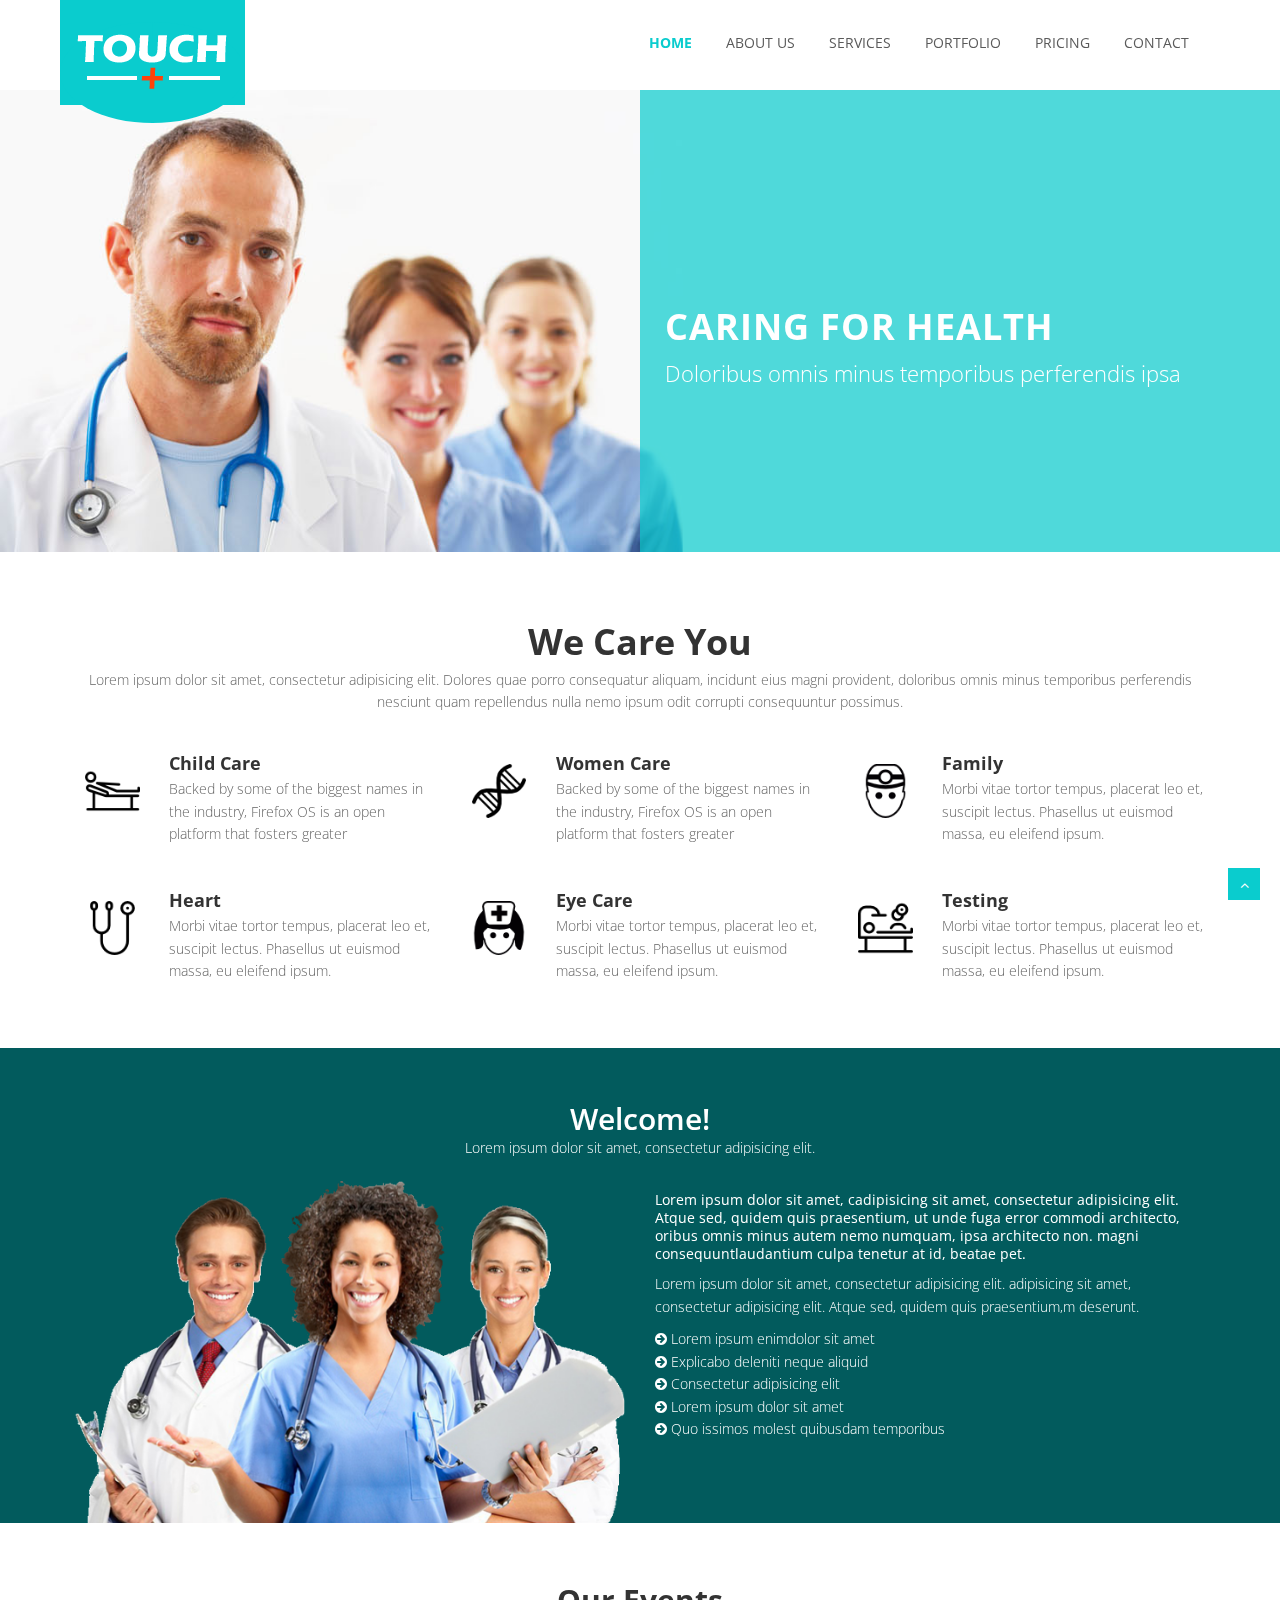
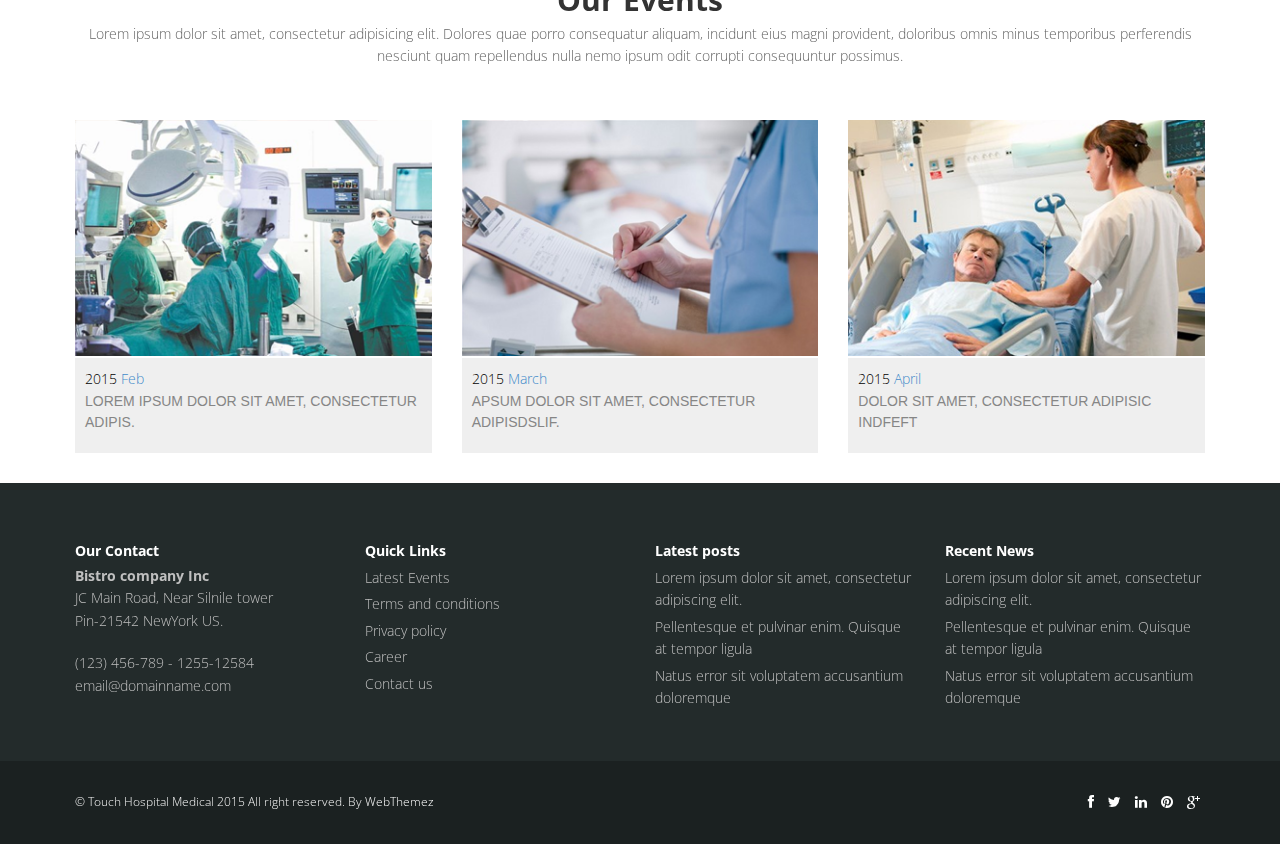
==== index.html @ 44f54a70 "Initial commit" ====
<!DOCTYPE html>
<html lang="en">
<head>
<meta charset="utf-8">
<title>Touch Hospital Medical Free HTML5 Bootstrap Template</title>
<meta name="viewport" content="width=device-width, initial-scale=1.0" />
<meta name="description" content="" />
<meta name="author" content="http://webthemez.com" />
<!-- css -->
<link href="css/bootstrap.min.css" rel="stylesheet" />
<link href="css/fancybox/jquery.fancybox.css" rel="stylesheet"> 
<link href="css/flexslider.css" rel="stylesheet" /> 
<link href="css/style.css" rel="stylesheet" />
 
<!-- HTML5 shim, for IE6-8 support of HTML5 elements -->
<!--[if lt IE 9]>
      <script src="http://html5shim.googlecode.com/svn/trunk/html5.js"></script>
    <![endif]-->

</head>
<body>
<div id="wrapper" class="home-page">
	<!-- start header -->
	<header>
        <div class="navbar navbar-default navbar-static-top">
            <div class="container">
                <div class="navbar-header">
                    <button type="button" class="navbar-toggle" data-toggle="collapse" data-target=".navbar-collapse">
                        <span class="icon-bar"></span>
                        <span class="icon-bar"></span>
                        <span class="icon-bar"></span>
                    </button>
                    <a class="navbar-brand" href="index.html"><img src="img/logo.png" alt="logo"/></a>
                </div>
                <div class="navbar-collapse collapse ">
                    <ul class="nav navbar-nav">
                        <li class="active"><a href="index.html">Home</a></li> 
						<li><a href="about.html">About Us</a></li>
						<li><a href="services.html">Services</a></li>
                        <li><a href="portfolio.html">Portfolio</a></li>
                        <li><a href="pricing.html">Pricing</a></li>
                        <li><a href="contact.html">Contact</a></li>
                    </ul>
                </div>
            </div>
        </div>
	</header>
	<!-- end header -->
	<section id="banner">
	 
	<!-- Slider -->
        <div id="main-slider" class="flexslider">
            <ul class="slides">
              <li>
                <img src="img/slides/1.jpg" alt="" />
                <div class="flex-caption container">
                    <h3>Caring for Health</h3> 
					<p>Doloribus omnis minus temporibus perferendis ipsa</p>  
                </div>
              </li>
              <li>
                <img src="img/slides/2.jpg" alt="" />
                <div class="flex-caption container">
                    <h3>Best Equipments</h3> 
<p>Doloribus omnis minus temporibus perferendis ipsa</p>  					
                </div>
              </li>
            </ul>
        </div>
	<!-- end slider -->
 
	</section>
	<section class="txt-area">
	<div class="container">
		<div class="row">
			<div class="col-lg-12">
				<div class="aligncenter"><h1 class="aligncenter">We Care You</h1>Lorem ipsum dolor sit amet, consectetur adipisicing elit. Dolores quae porro consequatur aliquam, incidunt eius magni provident, doloribus omnis minus temporibus perferendis nesciunt quam repellendus nulla nemo ipsum odit corrupti consequuntur possimus.</div>
				
			</div>
		</div>
	</div>
	</section>
	
	
	<section id="services">
	
	
	<div class="container">
		<div class="row">
                <div class="features">
                    <div class="col-md-4 col-sm-6 wow fadeInUp animated" data-wow-duration="300ms" data-wow-delay="0ms" style="visibility: visible; -webkit-animation-duration: 300ms; -webkit-animation-delay: 0ms;">
                        <div class="media service-box">
                            <div class="pull-left">
                                <img src="img/1.png" alt="" />
                            </div>
                            <div class="media-body">
                                <h4 class="media-heading">Child Care</h4>
                                <p>Backed by some of the biggest names in the industry, Firefox OS is an open platform that fosters greater</p>
                            </div>
                        </div>
                    </div><!--/.col-md-4-->

                    <div class="col-md-4 col-sm-6 wow fadeInUp animated" data-wow-duration="300ms" data-wow-delay="100ms" style="visibility: visible; -webkit-animation-duration: 300ms; -webkit-animation-delay: 100ms;">
                        <div class="media service-box">
                            <div class="pull-left">
                                 <img src="img/2.png" alt="" />
                            </div>
                            <div class="media-body">
                                <h4 class="media-heading">Women Care</h4>
                                <p>Backed by some of the biggest names in the industry, Firefox OS is an open platform that fosters greater</p>
                            </div>
                        </div>
                    </div><!--/.col-md-4-->

                    <div class="col-md-4 col-sm-6 wow fadeInUp animated" data-wow-duration="300ms" data-wow-delay="200ms" style="visibility: visible; -webkit-animation-duration: 300ms; -webkit-animation-delay: 200ms;">
                        <div class="media service-box">
                            <div class="pull-left">
                                <img src="img/3.png" alt="" />
                            </div>
                            <div class="media-body">
                                <h4 class="media-heading">Family</h4>
                                <p>Morbi vitae tortor tempus, placerat leo et, suscipit lectus. Phasellus ut euismod massa, eu eleifend ipsum.</p>
                            </div>
                        </div>
                    </div><!--/.col-md-4-->
                
                    <div class="col-md-4 col-sm-6 wow fadeInUp animated" data-wow-duration="300ms" data-wow-delay="300ms" style="visibility: visible; -webkit-animation-duration: 300ms; -webkit-animation-delay: 300ms;">
                        <div class="media service-box">
                            <div class="pull-left">
                                 <img src="img/4.png" alt="" />
                            </div>
                            <div class="media-body">
                                <h4 class="media-heading">Heart</h4>
                                <p>Morbi vitae tortor tempus, placerat leo et, suscipit lectus. Phasellus ut euismod massa, eu eleifend ipsum.</p>
                            </div>
                        </div>
                    </div><!--/.col-md-4-->

                    <div class="col-md-4 col-sm-6 wow fadeInUp animated" data-wow-duration="300ms" data-wow-delay="400ms" style="visibility: visible; -webkit-animation-duration: 300ms; -webkit-animation-delay: 400ms;">
                        <div class="media service-box">
                            <div class="pull-left">
                                 <img src="img/5.png" alt="" />
                            </div>
                            <div class="media-body">
                                <h4 class="media-heading">Eye Care</h4>
                                <p>Morbi vitae tortor tempus, placerat leo et, suscipit lectus. Phasellus ut euismod massa, eu eleifend ipsum.</p>
                            </div>
                        </div>
                    </div><!--/.col-md-4-->

                    <div class="col-md-4 col-sm-6 wow fadeInUp animated" data-wow-duration="300ms" data-wow-delay="500ms" style="visibility: visible; -webkit-animation-duration: 300ms; -webkit-animation-delay: 500ms;">
                        <div class="media service-box">
                            <div class="pull-left">
                                <img src="img/7.png" alt="" />
                            </div>
                            <div class="media-body">
                                <h4 class="media-heading">Testing</h4>
                                <p>Morbi vitae tortor tempus, placerat leo et, suscipit lectus. Phasellus ut euismod massa, eu eleifend ipsum.</p>
                            </div>
                        </div>
                    </div><!--/.col-md-4-->
                </div>
            </div>	 
	 

	</div>
	
	</section>
	
		<section class="aboutUs">
	<div class="container">
		<div class="row">
			<div class="col-md-12">
				<div class="aligncenter"><h2 class="aligncenter">Welcome!</h2>Lorem ipsum dolor sit amet, consectetur adipisicing elit.</div>
				<br/>
			</div>
		</div> 
		<div class="row">
							<div class="col-md-6">
								<img src="img/img1.png" alt="">
								<div class="space"></div>
							</div>
							<div class="col-md-6">
								<p><h5>Lorem ipsum dolor sit amet, cadipisicing  sit amet, consectetur adipisicing elit. Atque sed, quidem quis praesentium, ut unde fuga error commodi architecto, oribus omnis minus autem nemo numquam, ipsa architecto non. magni consequuntlaudantium culpa tenetur at id, beatae pet.</h5></p>
								<p>Lorem ipsum dolor sit amet, consectetur adipisicing elit. adipisicing  sit amet, consectetur adipisicing elit. Atque sed, quidem quis praesentium,m deserunt.</p>
								<ul class="list-unstyled">
									<li><i class="fa fa-arrow-circle-right pr-10 colored"></i> Lorem ipsum enimdolor sit amet</li>
									<li><i class="fa fa-arrow-circle-right pr-10 colored"></i> Explicabo deleniti neque aliquid</li>
									<li><i class="fa fa-arrow-circle-right pr-10 colored"></i> Consectetur adipisicing elit</li>
									<li><i class="fa fa-arrow-circle-right pr-10 colored"></i> Lorem ipsum dolor sit amet</li>
									<li><i class="fa fa-arrow-circle-right pr-10 colored"></i> Quo issimos molest quibusdam temporibus</li>
								</ul>
							</div>
						</div>
	
	</div>
	</section>
	<section id="events">
	<div class="container">
	<div class="row">
			<div class="col-md-12">
				<div class="aligncenter"><h2 class="aligncenter">Our Events</h2>Lorem ipsum dolor sit amet, consectetur adipisicing elit. Dolores quae porro consequatur aliquam, incidunt eius magni provident, doloribus omnis minus temporibus perferendis nesciunt quam repellendus nulla nemo ipsum odit corrupti consequuntur possimus.</div>
				<br>
			</div>
		</div>
	<div class="row" class="eventsLink">
                <div class="col-md-4">
                    <div class="post3">
                        <img src="img/e1.png" alt="">
                        <a href="#">
                            <time datetime="2015-03-01">
                                <span class="year">2015</span>
                                <span class="month">Feb</span>
                            </time>
                            <p>Lorem ipsum dolor sit amet, consectetur adipis.</p>
                        </a>
                    </div>
                </div>
                <div class="col-md-4">
                    <div class="post3">
                        <img src="img/e2.png" alt="">
                        <a href="#">
                            <time datetime="2015-03-01">
                                <span class="year">2015</span>
                                <span class="month">March</span>
                            </time>
                            <p>Apsum dolor sit amet, consectetur adipisdslif.</p>
                        </a>
                    </div>
                </div>
                <div class="col-md-4">
                    <div class="post3">
                        <img src="img/e3.png" alt="">
                        <a href="#">
                            <time datetime="2015-03-01">
                                <span class="year">2015</span>
                                <span class="month">April</span>
                            </time>
                            <p>Dolor sit amet, consectetur adipisic indfeft</p>
                        </a>
                    </div>
                </div>
            </div>
	</div>
	</section> 
	<footer>
	<div class="container">
		<div class="row">
			<div class="col-lg-3">
				<div class="widget">
					<h5 class="widgetheading">Our Contact</h5>
					<address>
					<strong>Bistro company Inc</strong><br>
					JC Main Road, Near Silnile tower<br>
					 Pin-21542 NewYork US.</address>
					<p>
						<i class="icon-phone"></i> (123) 456-789 - 1255-12584 <br>
						<i class="icon-envelope-alt"></i> email@domainname.com
					</p>
				</div>
			</div>
			<div class="col-lg-3">
				<div class="widget">
					<h5 class="widgetheading">Quick Links</h5>
					<ul class="link-list">
						<li><a href="#">Latest Events</a></li>
						<li><a href="#">Terms and conditions</a></li>
						<li><a href="#">Privacy policy</a></li>
						<li><a href="#">Career</a></li>
						<li><a href="#">Contact us</a></li>
					</ul>
				</div>
			</div>
			<div class="col-lg-3">
				<div class="widget">
					<h5 class="widgetheading">Latest posts</h5>
					<ul class="link-list">
						<li><a href="#">Lorem ipsum dolor sit amet, consectetur adipiscing elit.</a></li>
						<li><a href="#">Pellentesque et pulvinar enim. Quisque at tempor ligula</a></li>
						<li><a href="#">Natus error sit voluptatem accusantium doloremque</a></li>
					</ul>
				</div>
			</div>
			<div class="col-lg-3">
				<div class="widget">
					<h5 class="widgetheading">Recent News</h5>
					<ul class="link-list">
						<li><a href="#">Lorem ipsum dolor sit amet, consectetur adipiscing elit.</a></li>
						<li><a href="#">Pellentesque et pulvinar enim. Quisque at tempor ligula</a></li>
						<li><a href="#">Natus error sit voluptatem accusantium doloremque</a></li>
					</ul>
				</div>
			</div>
		</div>
	</div>
	<div id="sub-footer">
		<div class="container">
			<div class="row">
				<div class="col-lg-6">
					<div class="copyright">
						<p>
							<span>&copy; Touch Hospital Medical 2015 All right reserved. By </span><a href="http://webthemez.com" Bistro="_blank">WebThemez</a>
						</p>
					</div>
				</div>
				<div class="col-lg-6">
					<ul class="social-network">
						<li><a href="#" data-placement="top" title="Facebook"><i class="fa fa-facebook"></i></a></li>
						<li><a href="#" data-placement="top" title="Twitter"><i class="fa fa-twitter"></i></a></li>
						<li><a href="#" data-placement="top" title="Linkedin"><i class="fa fa-linkedin"></i></a></li>
						<li><a href="#" data-placement="top" title="Pinterest"><i class="fa fa-pinterest"></i></a></li>
						<li><a href="#" data-placement="top" title="Google plus"><i class="fa fa-google-plus"></i></a></li>
					</ul>
				</div>
			</div>
		</div>
	</div>
	</footer>
</div>
<a href="#" class="scrollup"><i class="fa fa-angle-up active"></i></a>
<!-- javascript
    ================================================== -->
<!-- Placed at the end of the document so the pages load faster -->
<script src="js/jquery.js"></script>
<script src="js/jquery.easing.1.3.js"></script>
<script src="js/bootstrap.min.js"></script>
<script src="js/jquery.fancybox.pack.js"></script>
<script src="js/jquery.fancybox-media.js"></script> 
<script src="js/portfolio/jquery.quicksand.js"></script>
<script src="js/portfolio/setting.js"></script>
<script src="js/jquery.flexslider.js"></script>
<script src="js/animate.js"></script>
<script src="js/custom.js"></script> 
</body>
</html>
---- css/style.css ----
/*
Author URI: http://webthemez.com/
Note: 
Licence under Creative Commons Attribution 3.0  
-------------------------------------------------------*/

@import url('http://fonts.googleapis.com/css?family=Noto+Serif:400,400italic,700|Open+Sans:400,600,700'); 
@import url('font-awesome.css');  
@import url('animate.css');

body {
	font-family:'Open Sans', Arial, sans-serif;
	font-size:14px;
	font-weight:300;
	line-height:1.6em;
	color:#656565;
}

a:active {
	outline:0;
}

.clear {
	clear:both;
}

h1,h2, h3, h4, h5, h6 {
	font-family:'Open Sans', Arial, sans-serif;
	font-weight:700;
	line-height:1.1em;
	color: #333;
	margin-bottom: 7px;
}
h3{
margin-bottom:15px;
} 
.container {
	padding:0 20px 0 20px;
	position:relative;
}

#wrapper{
	width:100%;
	margin:0;	
	padding:0;
}

.row,.row-fluid {
	margin-bottom:30px;
}

.row .row,.row-fluid .row-fluid{
	margin-bottom:30px;
}

.row.nomargin,.row-fluid.nomargin {
	margin-bottom:0;
}

img.img-polaroid {
	margin:0 0 20px 0;
}
.img-box {
	max-width:100%;
}
/*  Header
==================================== */
#events a{
padding:10px;
background: #EFEFEF;
display:block;
margin: -18px 0 0;
} 
#events a:hover{
text-decoration:none;
}
header .navbar {
    margin-bottom: 0;
}

.navbar-default {
    border: none;
}

.navbar-brand {
    color: #222;
	text-transform: uppercase;
    font-size: 24px;
    font-weight: 700;
    line-height: 1em;
	letter-spacing: -1px;
    margin-top: 9px;
    padding: 0 0 0 15px;
}
.navbar-default .navbar-brand{
color: #D81265;
background: #0ACCCE;
height: 114px;
position: absolute;
top: -28px;
bottom: -40px;
z-index: 99999999;
padding: 30px 15px;
}
a.navbar-brand:before {
    content: '';
    z-index: -1;
    position: absolute;
    width: 100%;
    height: 101px;
    border-left: 92px solid transparent;
    border-right: 92px solid transparent;
    border-bottom: 63px solid #0ACCCE;
    left: 0;
    bottom: -18px;
    border-radius: 50%;
    border-color: #0ACCCE;
}
.flex-control-nav{
display:none;
}
header .navbar-collapse  ul.navbar-nav {
    float: right;
    margin-right: 0;
}
header .navbar {
min-height: 70px;
padding: 18px 0;
background: #fff;
}
.home-page header .navbar-default{
    background: rgba(255, 255, 255, 1);	
    /* position: absolute; */
    width: 100%;
    position: relative;
}

header .nav li a:hover,
header .nav li a:focus,
header .nav li.active a,
header .nav li.active a:hover,
header .nav li a.dropdown-toggle:hover,
header .nav li a.dropdown-toggle:focus,
header .nav li.active ul.dropdown-menu li a:hover,
header .nav li.active ul.dropdown-menu li.active a{
    -webkit-transition: all .3s ease;
    -moz-transition: all .3s ease;
    -ms-transition: all .3s ease;
    -o-transition: all .3s ease;
    transition: all .3s ease;
}


header .navbar-default .navbar-nav > .open > a,
header .navbar-default .navbar-nav > .open > a:hover,
header .navbar-default .navbar-nav > .open > a:focus {
    -webkit-transition: all .3s ease;
    -moz-transition: all .3s ease;
    -ms-transition: all .3s ease;
    -o-transition: all .3s ease;
    transition: all .3s ease;
}


header .navbar {
    min-height: 70px; 
	
    padding: 10px 0;
}

header .navbar-nav > li  {
    padding-bottom: 12px;
    padding-top: 12px;
}

header  .navbar-nav > li > a {
    padding-bottom: 6px;
    padding-top: 5px;
    margin-left: 2px;
    line-height: 30px;
	font-weight: 700;
    -webkit-transition: all .3s ease;
    -moz-transition: all .3s ease;
    -ms-transition: all .3s ease;
    -o-transition: all .3s ease;
    transition: all .3s ease;
}


.dropdown-menu li a:hover {
    color: #fff !important;
}

header .nav .caret {
    border-bottom-color: #f5f5f5;
    border-top-color: #f5f5f5;
}
.navbar-default .navbar-nav > .active > a,
.navbar-default .navbar-nav > .active > a:hover,
.navbar-default .navbar-nav > .active > a:focus {
  background-color: #fff;
}
.navbar-default .navbar-nav > .open > a,
.navbar-default .navbar-nav > .open > a:hover,
.navbar-default .navbar-nav > .open > a:focus {
  background-color:  #fff;
}	
	

.dropdown-menu  {
    box-shadow: none;
    border-radius: 0;
	border: none;
}

.dropdown-menu li:last-child  {
	padding-bottom: 0 !important;
	margin-bottom: 0;
}

header .nav li .dropdown-menu  {
   padding: 0;
}

header .nav li .dropdown-menu li a {
   line-height: 28px;
   padding: 3px 12px;
}

/* --- menu --- */

header .navigation {
	float:right;
}

header ul.nav li {
	border:none;
	margin:0;
}

header ul.nav li a {	
	font-size: 14px;
	border:none;
	font-weight: 400;
	text-transform:uppercase;
	text-align: right;
}

header ul.nav li ul li a {	
	font-size:12px;
	border:none;
	font-weight:300;
	text-transform:uppercase;
}


.navbar .nav > li > a {
  color: #5A5A5A;
  text-shadow: none;
  border: 1px solid rgba(255, 255, 255, 0) !important;
}

.navbar .nav a:hover {
	background:none;
}

.navbar .nav > .active > a,.navbar .nav > .active > a:hover {
	background:none;
	font-weight:700;
}

.navbar .nav > .active > a:active,.navbar .nav > .active > a:focus {
	background:none;
	outline:0;
	font-weight:700;
}

.navbar .nav li .dropdown-menu {
	z-index:2000;
}

header ul.nav li ul {
	margin-top:1px;
}
header ul.nav li ul li ul {
	margin:1px 0 0 1px;
}
.dropdown-menu .dropdown i {
	position:absolute;
	right:0;
	margin-top:3px;
	padding-left:20px;
}

.navbar .nav > li > .dropdown-menu:before {
  display: inline-block;
  border-right: none;
  border-bottom: none;
  border-left: none;
  border-bottom-color: none;
  content:none;
}
.navbar-default .navbar-nav>.active>a, .navbar-default .navbar-nav>.active>a:hover, .navbar-default .navbar-nav>.active>a:focus {
color: #0ACCCE;
}
.navbar-default .navbar-nav>li>a:hover, .navbar-default .navbar-nav>li>a:focus {
color: #0ACCCE;
background-color: transparent;
}

ul.nav li.dropdown a {
	z-index:1000;
	display:block;
}

 select.selectmenu {
	display:none;
}
.pageTitle{
color: #fff;
margin: 30px 0 3px;
display: inline-block;
}
 
#banner{
	width: 100%;
	background:#000;
	position:relative;
	margin:0;
	padding:0;
	background: url('../img/border-bg.jpg') top left repeat-x;
	margin-top: 3px;
	/* padding-top: 12px; */
}

/*  Sliders
==================================== */
/* --- flexslider --- */
#main-slider:before {
content: '';
width: 100%;
height: 100%;
z-index: 1;
position: absolute;
}
.flex-direction-nav a{
display:none;
}
.flexslider {
	padding:0;  
	background: #fff; 
	position: relative; 
	zoom: 1;
}
.flex-direction-nav .flex-prev{
left:0px; 
}
.flex-direction-nav .flex-next{ 
right:0px;
}
.flex-caption {zoom: 1;
bottom: 0; background-color: rgba(10, 204, 206, 0.71); color: #fff; margin: 0; padding: 10px 25px; position: absolute; left: 50%; text-align: left;margin: 0 auto;right: 0px;display: inline;float: left;width: auto;text-align: center;top: 0;}
.flex-caption h3 {color: #fff; letter-spacing: 1px; margin-bottom: 8px; text-transform: uppercase;font-size: 36px;text-align: left;margin-top: 35%;}
.flex-caption p {margin: 12px 0 18px;font-size:22px;line-height: 30px;text-align: left;}
.skill-home{
margin-bottom:50px;
}
.c1{
border: #ed5441 1px solid;
background: #41EDB2;
}
.c2{
border: #24c4db 1px solid;
background: #24A3DB;
}
.c3{
border: #D81265 1px solid;
background: #F2A458;
}
.c4{
border: #609cec 1px solid;
background: #F54E81;
}
.skill-home .icons {
padding: 30px 0 0 0;
width: 100%;
height: 94px;
color: #fff;
font-size: 42px;
font-size: 38px; 
text-align: center;
-ms-border-radius: 50%;
-moz-border-radius: 50%;
-webkit-border-radius: 50%;
border-radius: 0;
display: inline-table;
border: 1px solid #C8C8C8; 
color: #D81265;
}
.skill-home .fa{
background: rgb(255, 255, 255);
padding: 35px 0 0 0;
border-radius: 50%;
width: 105px;
height: 105px;
margin: 0 0 20px;
color: #8B8B8B;
}
.skill-home h2 {
padding-top: 20px;
font-size: 36px;
font-weight: 700;
} 
.testimonial-solid {
padding: 50px 0 60px 0;
margin: 0 0 0 0;
background: #D81265;
text-align: center;
color: #fff;
}
.testi-icon-area {
text-align: center;
position: absolute;
top: -84px;
margin: 0 auto; 
width: 100%;
color: #fff;
}
.testi-icon-area .quote {
padding: 15px 0 0 0;
margin: 0 0 0 0;
background: #ffffff;
text-align: center;
color: #D81265;
display: inline-table;
width: 70px;
height: 70px;
-ms-border-radius: 50%;
-moz-border-radius: 50%;
-webkit-border-radius: 50%;
border-radius: 50%;
font-size: 42px; 
border: 1px solid #D81265;
display: none;
}

.testi-icon-area .carousel-inner { 
margin: 20px 0;
}
.carousel-indicators {
bottom: -30px;
}
.text-center img {
margin: auto;
}
.aboutUs{
padding:40px 0 0;
background: #025B5D;
color: #fff;
}
.aboutUs h2, .aboutUs h4{
color:#fff;
line-height: 22px;
font-weight: 600;
}
.aboutUs h5{
color:#fff;
line-height: 18px;
font-weight: 400;
}
.aboutUs .row{
    margin-bottom: 0px;

}
img.img-center {
margin: 0 auto;
display: block;
max-width: 100%;
}
/* Testimonial
----------------------------------*/
.testimonial-area {
padding: 0 0 0 0;
margin:0;
background: url(../img/low-poly01.jpg) fixed center center;
background-size: cover;
-webkit-background-size: cover;
-moz-background-size: cover;
-ms-background-size: cover;
background: red;
}
.testimonial-solid p {
color: #FFFFFF;
font-size: 16px;
line-height: 30px;
font-style: italic;
} 
section.txt-area {
	background:#fff;
	padding:50px 0 0 0;
}

/* Clients
------------------------------------ */
#clients {
  padding: 67px 0; }
  #clients .client .img {
    height: 76px;
    width: 138px;
    cursor: pointer;
    -webkit-transition: box-shadow .1s linear;
    -moz-transition: box-shadow .1s linear;
    transition: box-shadow .1s linear; }
    #clients .client .img:hover {
      cursor: pointer;
      /*box-shadow: 0px 0px 2px 0px rgb(155, 155, 155);*/
      border-radius: 8px; }
  #clients .client .client1 {
    background: url("../img/client1.png") 0 -75px; }
    #clients .client .client1:hover {
      background-position: 1px 0px; }
  #clients .client .client2 {
    background: url("../img/client2.png") 0 -75px; }
    #clients .client .client2:hover {
      background-position: -1px 0px; }
  #clients .client .client3 {
    background: url("../img/client3.png") 0 -76px; }
    #clients .client .client3:hover {
      background-position: 0px 0px; }


/* Content
==================================== */

#content {
	position:relative;
	background:#fff;
	padding: 30px 0 0px 0;
}

#content img {
	max-width:100%;
	height:auto;
	background-color: #F3F3F3;
	padding: 10px;
}
 
.cta-text {
	text-align: center;
	margin-top:10px;
}


.big-cta .cta {
	margin-top:10px;
}
 
.box {
	width: 100%;
}
.box-gray  {
	background: #f8f8f8;
	padding: 20px 20px 30px;
}
.box-gray  h4,.box-gray  i {
	margin-bottom: 20px;
}
.box-bottom {
	padding: 20px 0;
	text-align: center;
}
.box-bottom a {
	color: #fff;
	font-weight: 700;
}
.box-bottom a:hover {
	color: #eee;
	text-decoration: none;
}


/* Bottom
==================================== */

#bottom {
	background:#fcfcfc;
	padding:50px 0 0;

}
/* twitter */
#twitter-wrapper {
    text-align: center;
    width: 70%;
    margin: 0 auto;
}
#twitter em {
    font-style: normal;
    font-size: 13px;
}

#twitter em.twitterTime a {
	font-weight:600;
}

#twitter ul {
    padding: 0;
	list-style:none;
}
#twitter ul li {
    font-size: 20px;
    line-height: 1.6em;
    font-weight: 300;
    margin-bottom: 20px;
    position: relative;
    word-break: break-word;
}


/* page headline
==================================== */

#inner-headline{
position: relative;
margin: 0;
padding: 0;
/* color: #F58A2E; */
background: #092F2F;  margin-top: 3px;  
padding-top: 8px;
/* border: 1px solid #81C402; */
}


#inner-headline h2.pageTitle{
	color: #FFFFFF;
	padding: 5px 15px;
	text-align: right;
	display:block;
}

/* --- breadcrumbs --- */
#inner-headline ul.breadcrumb {
	margin:40px 0;
	float:left;
}

#inner-headline ul.breadcrumb li {
	margin-bottom:0;
	padding-bottom:0;
}
#inner-headline ul.breadcrumb li {
	font-size:13px;
	color:#fff;
}

#inner-headline ul.breadcrumb li i{
	color:#dedede;
}

#inner-headline ul.breadcrumb li a {
	color:#fff;
}

ul.breadcrumb li a:hover {
	text-decoration:none;
}
img{width: 100%;}
.post3 img {
margin-bottom: 20px;
max-width: 100%;
}
.post3 a:hover * {
color: #F58A2E;
}
.post3 time .year {
font: 700 24px/21px;
color: #000;
}
.post3 p {
font: 400 14px/21px "Arial", sans-serif;
color: #868686;
text-transform: uppercase;
}
#events {
padding: 40px 0 0;
}
 
/* --- search form --- */
.search{
	float:right;
	margin:35px 0 0;
	padding-bottom:0;
}

#inner-headline form.input-append {
	margin:0;
	padding:0;
}



/*  Portfolio
================================ */

.work-nav #filters {
	margin: 0;
	padding: 0;
	list-style: none;
}

.work-nav #filters li {
	margin: 0 10px 30px 0;
	padding: 0;
	float:left;
}

.work-nav #filters li a {
	color: #7F8289;
	font-size: 16px;
	display: block;	
}

.work-nav #filters li a:hover {

}

.work-nav #filters li a.selected {
	color: #DE5E60;
}

#thumbs {
	margin: 0;
	padding: 0;	
}

#thumbs li {
	list-style-type: none;
}

.item-thumbs {
	position: relative;
	overflow: hidden;
	margin-bottom: 30px;
	cursor: pointer;
}

.item-thumbs a + img {
	width: 100%;	
}

.item-thumbs .hover-wrap {
	position: absolute;
	display: block;
	width: 100%;
	height: 100%;
	
	opacity: 0;
	filter: alpha(opacity=0);
	
	-webkit-transition: all 450ms ease-out 0s;	
	   -moz-transition: all 450ms ease-out 0s;
		 -o-transition: all 450ms ease-out 0s;
		    transition: all 450ms ease-out 0s;
		   	
}

.item-thumbs:hover .hover-wrap,
.item-thumbs.active .hover-wrap {
	opacity: 1;
	filter: alpha(opacity=100);
transform: rotate(0deg) scale(0.775) skew(1deg) translate(0px);
-webkit-transform: rotate(0deg) scale(0.775) skew(1deg) translate(0px);
-moz-transform: rotate(0deg) scale(0.775) skew(1deg) translate(0px);
-o-transform: rotate(0deg) scale(0.775) skew(1deg) translate(0px);
-ms-transform: rotate(0deg) scale(0.775) skew(1deg) translate(0px);
}

.item-thumbs .hover-wrap .overlay-img {
	position: absolute;
	width: 90%;
height: 100%;
opacity: 0.80;
filter: alpha(opacity=80);

	background: #81C402;
}

.item-thumbs .hover-wrap .overlay-img-thumb {
	position: absolute;
	border-radius: 60px;
	top: 50%;
	left: 45%;
	margin: -16px 0 0 -16px;
	color: #fff;
	font-size: 32px;
	line-height: 1em;	
	opacity: 1;
	filter: alpha(opacity=100);
}
 
ul.portfolio-categ{
	margin:10px 0 30px 0;
	padding:0;
	float:left;
	list-style:none;
}

ul.portfolio-categ li{
margin: 0; 
float: left;
list-style: none;
font-size: 13px;
font-weight: 600;
border: 1px solid #0ACCCE;
margin-right: 15px;
}

ul.portfolio-categ li a{
	display:block;
	padding: 8px 20px;
	color: #0ACCCE;
}
ul.portfolio-categ li.active{
}
ul.portfolio-categ li.active a{
    color: #fff;

    background: #0ACCCE;
}
ul.portfolio-categ li.active a:hover, ul.portfolio-categ li a:hover,ul.portfolio-categ li a:focus,ul.portfolio-categ li a:active {
	text-decoration:none;
	outline:0; 
}
  #accordion-alt3 .panel-heading h4 {
font-size: 13px;
line-height: 28px;
}
.panel .panel-heading h4 {
font-weight: 400;
}
.panel-title {
margin-top: 0;
margin-bottom: 0;
font-size: 15px;
color: inherit;
}
.panel-group .panel {
margin-bottom: 0;
border-radius: 2px;
}
.panel {
margin-bottom: 18px;
background-color: #F4F4F4;
border: 1px solid rgba(125, 125, 125, 0.09);
border-radius: 2px;
-webkit-box-shadow: 0 1px 1px rgba(0,0,0,0.05);
box-shadow: 0 1px 1px rgba(0,0,0,0.05);
}
#accordion-alt3 .panel-heading h4 a i {
font-size: 13px;
line-height: 18px;
width: 18px;
height: 18px;
margin-right: 5px;
color: #fff;
text-align: center;
border-radius: 50%;
margin-left: 6px;
background: #F58A2E;
}  
.progress.pb-sm {
height: 6px!important;
}
.progress {
box-shadow: inset 0 0 2px rgba(0,0,0,.1);
}
.progress {
overflow: hidden;
height: 18px;
margin-bottom: 18px;
background-color: #f5f5f5;
border-radius: 2px;
-webkit-box-shadow: inset 0 1px 2px rgba(0,0,0,0.1);
box-shadow: inset 0 1px 2px rgba(0,0,0,0.1);
}
.progress .progress-bar.progress-bar-red {
background: #ed5441;
} 
.progress .progress-bar.progress-bar-green {
background: #51d466;
}
.progress .progress-bar.progress-bar-lblue {
background: #32c8de;
}
/* --- portfolio detail --- */
.top-wrapper {
	margin-bottom:20px;
}
.info-blocks {
margin-bottom: 15px;
}
.info-blocks i.icon-info-blocks {
float: left;
color: #0ACCCE;
font-size: 30px;
min-width: 50px;
margin-top: 2px;
text-align: center;
background-color: #F1F1F1;
padding: 15px 20px;
}
.info-blocks .info-blocks-in {
padding: 0 10px;
overflow: hidden;
}
.info-blocks .info-blocks-in h3 {
color: #555;
font-size: 20px;
line-height: 28px;
margin:0px;
}
.info-blocks .info-blocks-in p {
font-size: 14px;
}
  
blockquote {
	font-size:16px;
	font-weight:400;
	font-family:'Noto Serif', serif;
	font-style:italic;
	padding-left:0;
	color:#a2a2a2;
	line-height:1.6em;
	border:none;
}

blockquote cite 							{ display:block; font-size:12px; color:#666; margin-top:10px; }
blockquote cite:before 					{ content:"\2014 \0020"; }
blockquote cite a,
blockquote cite a:visited,
blockquote cite a:visited 				{ color:#555; }

/* --- pullquotes --- */

.pullquote-left {
	display:block;
	color:#a2a2a2;
	font-family:'Noto Serif', serif;
	font-size:14px;
	line-height:1.6em;
	padding-left:20px;
}

.pullquote-right {
	display:block;
	color:#a2a2a2;
	font-family:'Noto Serif', serif;
	font-size:14px;
	line-height:1.6em;
	padding-right:20px;
}

/* --- button --- */
.btn{text-align: center;
background: #0ACCCE;
color: #FFF;
border-radius: 0;padding: 12px 22px;border: 0;}
.btn-theme {
	color: #fff;
	background: rgba(245, 138, 46, 1);
	border: 0;
	padding: 12px 30px;
	font-weight: bold;
}
.btn-theme:hover {
	color: rgba(216, 18, 101, 1);
	background:#fff;
}

/* --- list style --- */

ul.general {
	list-style:none;
	margin-left:0;
}

ul.link-list{
	margin:0;
	padding:0;
	list-style:none;
}

ul.link-list li{
	margin:0;
	padding:2px 0 2px 0;
	list-style:none;
}
footer{
background:#000;
}
footer ul.link-list li a{
	color: #BFBFBF;
}
footer ul.link-list li a:hover {
	color:#eee;
}
/* --- Heading style --- */

h4.heading {
	font-weight:700;
}

.heading { margin-bottom: 30px; }

.heading {
	position: relative;
	
}


.widgetheading {
	width:100%;

	padding:0;
}

#bottom .widgetheading {
	position: relative;
	border-bottom: #e6e6e6 1px solid;
	padding-bottom: 9px;
}

aside .widgetheading {
	position: relative;
	border-bottom: #e9e9e9 1px solid;
	padding-bottom: 9px;
}

footer .widgetheading {
	position: relative;
}

footer .widget .social-network {
	position:relative;
}


#bottom .widget .widgetheading span, aside .widget .widgetheading span, footer .widget .widgetheading span {	
	position: absolute;
	width: 60px;
	height: 1px;
	bottom: -1px;
	right:0;

}
.box-area{
padding: 0 0;
padding-top: 16px;
padding: 10px 15px;
background: #EDEDED;
text-align: left;
}
/* --- Map --- */
.map{
	position:relative;
	margin-top:-50px;
	margin-bottom:40px;
}

.map iframe{
	width:100%;
	height:450px;
	border:none;
}

.map-grid iframe{
	width:100%;
	height:350px;
	border:none;
	margin:0 0 -5px 0;
	padding:0;
}

 
ul.team-detail{
	margin:-10px 0 0 0;
	padding:0;
	list-style:none;
}

ul.team-detail li{
	border-bottom:1px dotted #e9e9e9;
	margin:0 0 15px 0;
	padding:0 0 15px 0;
	list-style:none;
}

ul.team-detail li label {
	font-size:13px;
}

ul.team-detail li h4, ul.team-detail li label{
	margin-bottom:0;
}

ul.team-detail li ul.social-network {
	border:none;
	margin:0;
	padding:0;
}

ul.team-detail li ul.social-network li {
	border:none;	
	margin:0;
}
ul.team-detail li ul.social-network li i {
	margin:0;
}

 
.pricing-title{
	background:#fff;
	text-align:center;
	padding:10px 0 10px 0;
}

.pricing-title h3{
	font-weight:600;
	margin-bottom:0;
}

.pricing-offer{
	background: #fcfcfc;
	text-align: center;
	padding:40px 0 40px 0;
	font-size:18px;
	border-top:1px solid #e6e6e6;
	border-bottom:1px solid #e6e6e6;
}

.pricing-box.activeItem .pricing-offer{
	color:#fff;
}

.pricing-offer strong{
	font-size:78px;
	line-height:89px;
}

.pricing-offer sup{
	font-size:28px;
}

.pricing-container{
	background: #fff;
	text-align:center;
	font-size:14px;
}

.pricing-container strong{
color:#353535;
}

.pricing-container ul{
	list-style:none;
	padding:0;
	margin:0;
}

.pricing-container ul li{
	border-bottom: 1px solid #CFCFCF;
list-style: none;
padding: 15px 0 15px 0;
margin: 0 0 0 0;
color: #222;
}

.pricing-action{
	margin:0;
	background: #fcfcfc;
	text-align:center;
	padding:20px 0 30px 0;
}

.pricing-wrapp{
	margin:0 auto;
	width:100%;
	background:#fd0000;
}
 .pricing-box-item {
border: 1px solid #e6e6e6;
	
background: #FFFFFF;
	position:relative;
	margin:0 0 20px 0;
	padding:0;
  -webkit-box-shadow: 0 2px 0 rgba(0,0,0,0.03);
  -moz-box-shadow: 0 2px 0 rgba(0,0,0,0.03);
  box-shadow: 0 2px 0 rgba(0,0,0,0.03);
  -webkit-box-sizing: border-box;
  -moz-box-sizing: border-box;
  box-sizing: border-box;
}

.pricing-box-item .pricing-heading {
	text-align: center;
	padding:0px 0 0px 0;
	display:block;
}
.pricing-box-item.activeItem .pricing-heading {
	text-align: center;
	padding:0px 0 1px 0;
	border-bottom:none;
	display:block;
	color:#fff;
}
.pricing-box-item.activeItem .pricing-heading h3 {
	 
}

.pricing-box-item .pricing-heading h3 strong {
	font-size:28px;
	font-weight:700;
	letter-spacing:-1px;
}
.pricing-box-item .pricing-heading h3 {
	font-size: 45px;
	font-weight: normal;
	letter-spacing:-1px;
	color: #0ACCCE;
}

.pricing-box-item .pricing-terms {
	text-align: center;
	background: #FFFFFF;
	display: block;
	overflow: hidden;
	padding: 11px 0 5px; 
}

.pricing-box-item .pricing-terms  h6 {
	margin-top:10px;
	color: #092F2F;
	font-size: 27px;
	font-weight: normal;
	padding: 8px 0 10px;
}

.pricing-box-item .icon .price-circled {
    margin: 10px 10px 10px 0;
    display: inline-block !important;
    text-align: center !important;
    color: #fff;
    width: 68px;
    height: 68px;
	padding:12px;
    font-size: 16px;
	font-weight:700;
    line-height: 68px;
    text-shadow:none;
    cursor: pointer;
    background-color: #888;
    border-radius: 64px;
    -moz-border-radius: 64px;
    -webkit-border-radius: 64px;
}

.pricing-box-item  .pricing-action{
	margin:0;
	text-align:center;
	padding:30px 0 30px 0;
}
 
/* ===== Widgets ===== */

/* --- flickr --- */
.widget .flickr_badge {
	width:100%;
}
.widget .flickr_badge img { margin: 0 9px 20px 0; }

footer .widget .flickr_badge {
    width: 100%;
}
footer .widget .flickr_badge img {
    margin: 0 9px 20px 0;
}

.flickr_badge img {
    width: 50px;
    height: 50px;
    float: left;
	margin: 0 9px 20px 0;
}
 
/* --- Recent post widget --- */

.recent-post{
	margin:20px 0 0 0;
	padding:0;
	line-height:18px;
}

.recent-post h5 a:hover {
	text-decoration:none;
}

.recent-post .text h5 a {
	color:#353535;
}

  
footer{
	padding:50px 0 0 0;
	color: #BFBFBF;
	background: #232B2B;
}

footer a {
	color:#fff;
}

footer a:hover {
	color:#eee;
}

footer h1, footer h2, footer h3, footer h4, footer h5, footer h6{
	color:#fff;
}

footer address {
	line-height:1.6em;
}

footer h5 a:hover, footer a:hover {
	text-decoration:none;
}

ul.social-network {
	list-style:none;
	margin:0;
}

ul.social-network li {
	display:inline;
	margin: 0 5px;
}

#sub-footer{
	text-shadow:none;
	color: #3A3A3A;
	padding:0;
	padding-top:30px;
	margin:20px 0 0 0;
	background: #1B2121;
}

#sub-footer p{
	margin:0;
	padding:0;
}

#sub-footer span{
	color:#f5f5f5;
}

.copyright {
	text-align:left;
	font-size:12px;
}

#sub-footer ul.social-network {
	float:right;
}

  

/* scroll to top */
.scrollup{
    position:fixed;
	width:32px;
	height:32px;
    bottom:0px;
    right:20px;
	
    background: #0ACCCE;
	
}

a.scrollup {
	outline:0;
	text-align: center;
}

a.scrollup:hover,a.scrollup:active,a.scrollup:focus {
	opacity:1;
	text-decoration:none;
}
a.scrollup i {
	margin-top: 10px;
	color: #fff;
}
a.scrollup i:hover {
	text-decoration:none;
}



 
.absolute{
	position:absolute;
}

.relative{
	position:relative;
}

.aligncenter{
	text-align:center;
}

.aligncenter span{
	margin-left:0;
}

.floatright {
	float:right;
}

.floatleft {
	float:left;
}

.floatnone {
	float:none;
}

.aligncenter {
	text-align:center;
}
 
img.pull-left, .align-left{
	float:left;
	margin:0 15px 15px 0;
}

.widget img.pull-left {
	float:left;
	margin:0 15px 15px 0;
}

img.pull-right, .align-right {
	float:right;
	margin:0 0 15px 15px;
}

article img.pull-left, article .align-left{
	float:left;
	margin:5px 15px 15px 0;
}

article img.pull-right, article .align-right{
	float:right;
	margin:5px 0 15px 15px;
}
 ============================= */

.clear-marginbot{
	margin-bottom:0;
}

.marginbot10{
	margin-bottom:10px;
}
.marginbot20{
	margin-bottom:20px;
}
.marginbot30{
	margin-bottom:30px;
}
.marginbot40{
	margin-bottom:40px;
}

.clear-margintop{
	margin-top:0;
}

.margintop10{
	margin-top:10px;
}

.margintop20{
	margin-top:20px;
}

.margintop30{
	margin-top:30px;
}

.margintop40{
	margin-top:40px;
}
.navbar-default .navbar-brand:hover, .navbar-default .navbar-brand:focus {
  color: #5e5e5e;
  background-color: #0ACCCE;
}
.features .media.service-box {
  margin: 0px 0 25px;
  padding: 10px 0px 0px;
  background: transparent;
  border: 0px;
}
.media.service-box {
  margin: 25px 0 36px;
  padding: 20px 15px 10px;
  background: #FFFFFF;
  overflow: hidden;
  border-bottom: 2px solid #E0E0E0;
}
.media:Genius-child {
  margin-top: 0;
}
.media {
  margin-top: 15px;
}
.features .media.service-box img{
background: #FFFFFF;
padding: 10px;
width: 89%;
}
.features .media.service-box .pull-left > i {
  color: #81c402;
  /* border: 4px solid #fff; */
}
.media.service-box .pull-left > i {
  font-size: 59px;
  /* height: 63px; */
  /* line-height: 64px; */
  text-align: center;
  width: 90px;
  color: #19BD9B;
  /* background: #fff; */
  /* box-shadow: inset 0 0 0 1px #d7d7d7; */
  /* -webkit-box-shadow: inset 0 0 0 1px #d7d7d7; */
  transition: background-color 400ms, background-color 400ms;
  position: relative;
  border-bottom: 0;
  padding: 14px;
  margin: 0;
  position: relative;
}
.list2 {
	margin: 0;
	padding: 0 0 14px 0;
	list-style: none;
}
.list2 li {
	font-size: 14px;
	line-height: 1.428571429;
	margin: 0 0 6px 0;
	position: relative;
}
.list2 li a { 
	color: #555555;
	-webkit-transition: all 0.25s;
	-o-transition: all 0.25s;
	transition: all 0.25s;
}
.list2 li a:hover {
	color: #f2a23a;
}
.list2 li:before {
	content: "\f0a9";
	font-family: FontAwesome;
	margin-right: 6px;
	/* color: #f2a23a; */
	font-size: 14px;
	line-height: 30px;
	font-size: 16px;
	border-radius: 0;
}
.fancybox-title-inside-wrap {
  padding: 3px 30px 6px;
  background: #61B331;
}
.fancybox-nav span { 
  background: transparent;
}

/*-------Contact---------*/
.contact input{
  background: #fff;
  border: solid 1px #ddd;
  color: #000;
  padding: 15px 30px;
  margin-right: 3%;
  margin-bottom: 30px;
  outline: none;
}

.contact.noMarr input{
  margin-right: 0px;
}

.contact textarea{
  background: #fff;
  color: #000;
  border: solid 1px #ddd;
  padding: 15px 30px;
  margin-bottom: 40px;
  outline: none;
  height: 150px;
} 
.contact .submit {
  background: #0ACCCE; 
  color: #fff;
  font-size: 16px;
  font-weight: 400;
  text-align: center;
  margin: 0px;
  border: none !important;
  border-radius: 0;
  float: left; 
}
.contact .submit:hover {
  background: #81C402;
}

.done {
  display: none;
}

.error input,input.error,.error textarea,textarea.error {
  background-color: #ffffff;
  border: 1px solid red !Important;
  -webkit-transition: border linear 0.2s,box-shadow linear 0.2s;
  -moz-transition: border linear 0.2s,box-shadow linear 0.2s;
  -o-transition: border linear 0.2s,box-shadow linear 0.2s;
  transition: border linear 0.2s,box-shadow linear 0.2s;
}


/*  Media queries 
============================= */

@media (min-width: 768px) and (max-width: 979px) {

	a.detail{
		background:none;
		width:100%;
	}


	
	footer .widget form  input#appendedInputButton {
		  display: block;
		  width: 91%;
		  -webkit-border-radius: 4px 4px 4px 4px;
			 -moz-border-radius: 4px 4px 4px 4px;
				  border-radius: 4px 4px 4px 4px;
	}
	
	footer .widget form  .input-append .btn {
		  display: block;
		  width: 100%;
		  padding-right: 0;
		  padding-left: 0;
		  -webkit-box-sizing: border-box;
			 -moz-box-sizing: border-box;
				  box-sizing: border-box;
				  margin-top:10px;
	}

	ul.related-folio li{
		width:156px;
		margin:0 20px 0 0;
	}	
}

@media (max-width: 767px) {
.navbar-default .navbar-collapse {
  border-color: none;
  background: #F58A2E;
}
.navbar-default .navbar-toggle .icon-bar {
background-color: #FFF;
border-radius: 0;
}
.navbar-default .navbar-nav>li>a:hover, .navbar-default .navbar-nav>li>a:focus {
  color: #FFFFFF;
  background-color: transparent;
}
.navbar-default .navbar-toggle:hover, .navbar-default .navbar-toggle:focus {
  background-color: #40250B;
}
.navbar-default .navbar-collapse, .navbar-default .navbar-form {
border-color: rgba(255, 255, 255, 0.58);
margin-top: 15px;
}
.navbar-toggle { 
  background-color: rgb(245, 138, 46);
  background-image: none;
  border: 0;
  border-radius: 0;
}
  body {
    padding-right: 0;
    padding-left: 0;
  }
	.navbar-brand {
		margin-top: 10px;
		border-bottom: none;
	}
	.navbar-header {
		margin-top: 20px;
		border-bottom: none;
	}
	
	.navbar-nav {
		border-top: none;
		float: none;
		width: 100%;
	}
.navbar .nav > li > a { 
color:#fff;
}
.navbar .nav > .active > a, .navbar .nav > .active > a:hover {
background: none;
font-weight: 700;
color: #FFFFFF;
}
	header .navbar-nav > li {
padding-bottom: 2px;
padding-top: 3px;
}
	header .nav li .dropdown-menu  {
		margin-top: 0;
	}

	.dropdown-menu {
	  position: absolute;
	  top: 0;
	  left: 40px;
	  z-index: 1000;
	  display: none;
	  float: left;
	  min-width: 160px;
	  padding: 5px 0;
	  margin: 2px 0 0;
	  font-size: 13px;
	  list-style: none;
	  background-color: #fff;
	  background-clip: padding-box;
	  border: 1px solid #f5f5f5;
	  border: 1px solid rgba(0, 0, 0, .15);
	  border-radius: 0;
	  -webkit-box-shadow: 0 6px 12px rgba(0, 0, 0, .175);
			  box-shadow: 0 6px 12px rgba(0, 0, 0, .175);
	}
	

li.active {
  border: none;
  overflow: hidden;
}

	
	.box {
		border-bottom:1px solid #e9e9e9;
		padding-bottom:20px;
	}

	.flexslider .slide-caption {
		width: 90%; 
		padding: 2%; 
		position: absolute; 
		left: 0; 
		bottom: -40px; 
	}


	#inner-headline .breadcrumb {
		float:left;
		clear:both;
		width:100%;
	}

	.breadcrumb > li {
		font-size:13px;
	}

	
	ul.portfolio li article a i.icon-48{
		width:20px;
		height:20px;
		font-size:16px;
		line-height:20px;
	}


	.left-sidebar{
		border-right:none;
		padding:0 0 0 0;
		border-bottom: 1px dotted #e6e6e6;
		padding-bottom:10px;
		margin-bottom:40px;
	}
	
	.right-sidebar{
		margin-top:30px;
		border-left:none;
		padding:0 0 0 0;
	}
	
	
	footer .col-lg-1, footer .col-lg-2, footer .col-lg-3, footer .col-lg-4, footer .col-lg-5, footer .col-lg-6, 
	footer .col-lg-7, footer .col-lg-8, footer .col-lg-9, footer .col-lg-10, footer .col-lg-11, footer .col-lg-12{
		margin-bottom:20px;
	}

	#sub-footer ul.social-network {
		float:left;
	}
	

	
  [class*="span"] {
		margin-bottom:20px;
  }

}

@media (max-width: 480px) {
	.bottom-article a.pull-right {
		float:left;
		margin-top:20px;
	}


	.search{
		float:left;
	}

	.flexslider .flex-caption {
		display:none;
	}


	.cta-text {
		margin:0 auto;
		text-align:center;	
	}
	
	ul.portfolio li article a i{
		width:20px;
		height:20px;
		font-size:14px;
	}


}
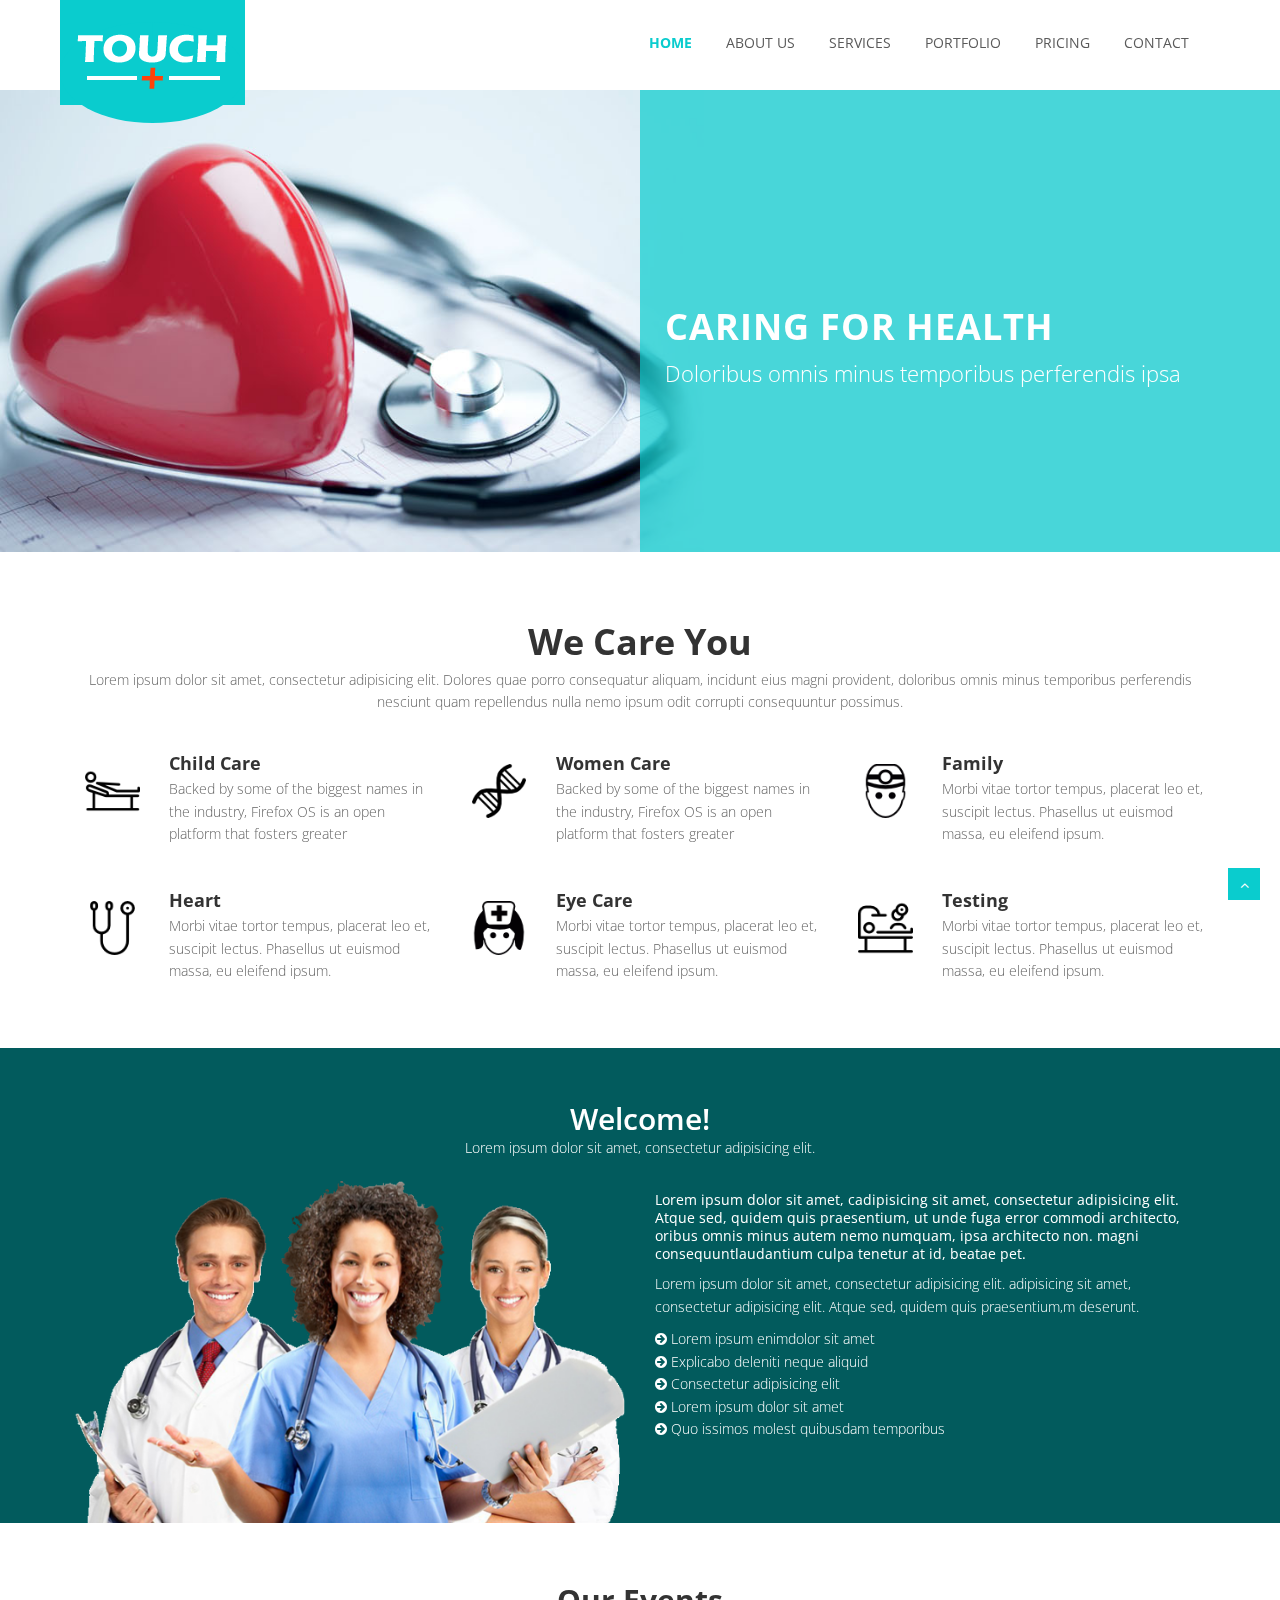
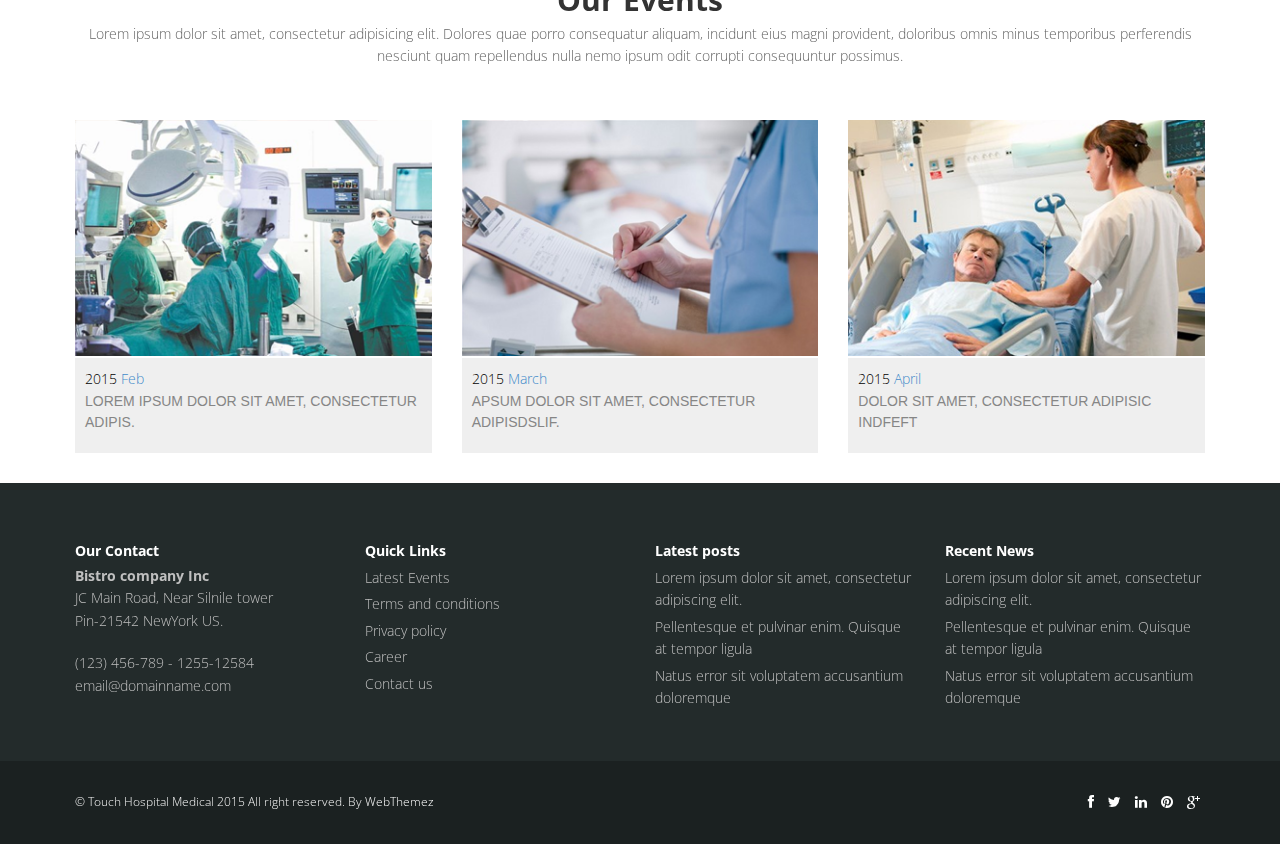
==== commit 29765213: "Update index.html" ====
--- a/index.html
+++ b/index.html
@@ -2,7 +2,7 @@
 <html lang="en">
 <head>
 <meta charset="utf-8">
-<title>Touch Hospital Medical Free HTML5 Bootstrap Template</title>
+<title>Dra Emelym Vitor</title>
 <meta name="viewport" content="width=device-width, initial-scale=1.0" />
 <meta name="description" content="" />
 <meta name="author" content="http://webthemez.com" />
@@ -52,14 +52,14 @@
         <div id="main-slider" class="flexslider">
             <ul class="slides">
               <li>
-                <img src="img/slides/1.jpg" alt="" />
+                <img src="img/slides/2.jpg" alt="" />
                 <div class="flex-caption container">
                     <h3>Caring for Health</h3> 
 					<p>Doloribus omnis minus temporibus perferendis ipsa</p>  
                 </div>
               </li>
               <li>
-                <img src="img/slides/2.jpg" alt="" />
+                <img src="img/slides/3.jpg" alt="" />
                 <div class="flex-caption container">
                     <h3>Best Equipments</h3> 
 <p>Doloribus omnis minus temporibus perferendis ipsa</p>  					
@@ -332,4 +332,4 @@
 <script src="js/animate.js"></script>
 <script src="js/custom.js"></script> 
 </body>
-</html>+</html>
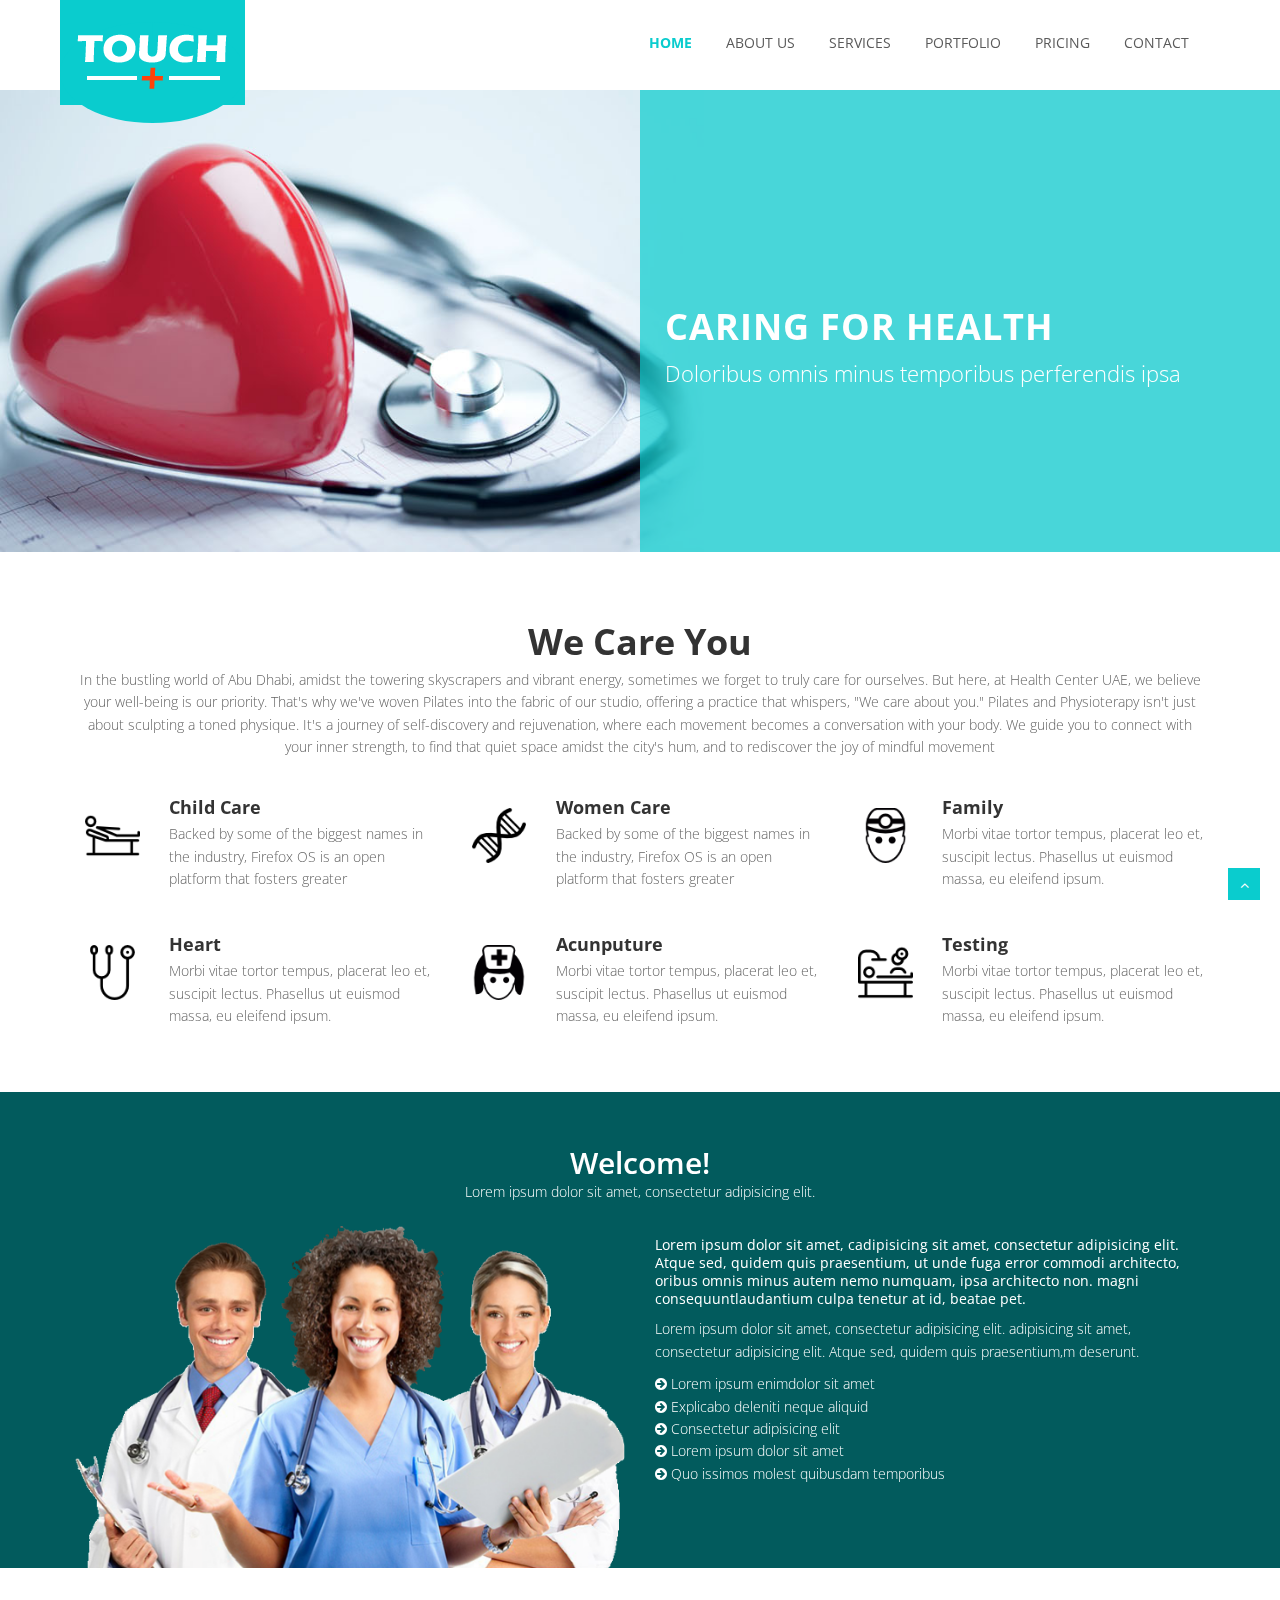
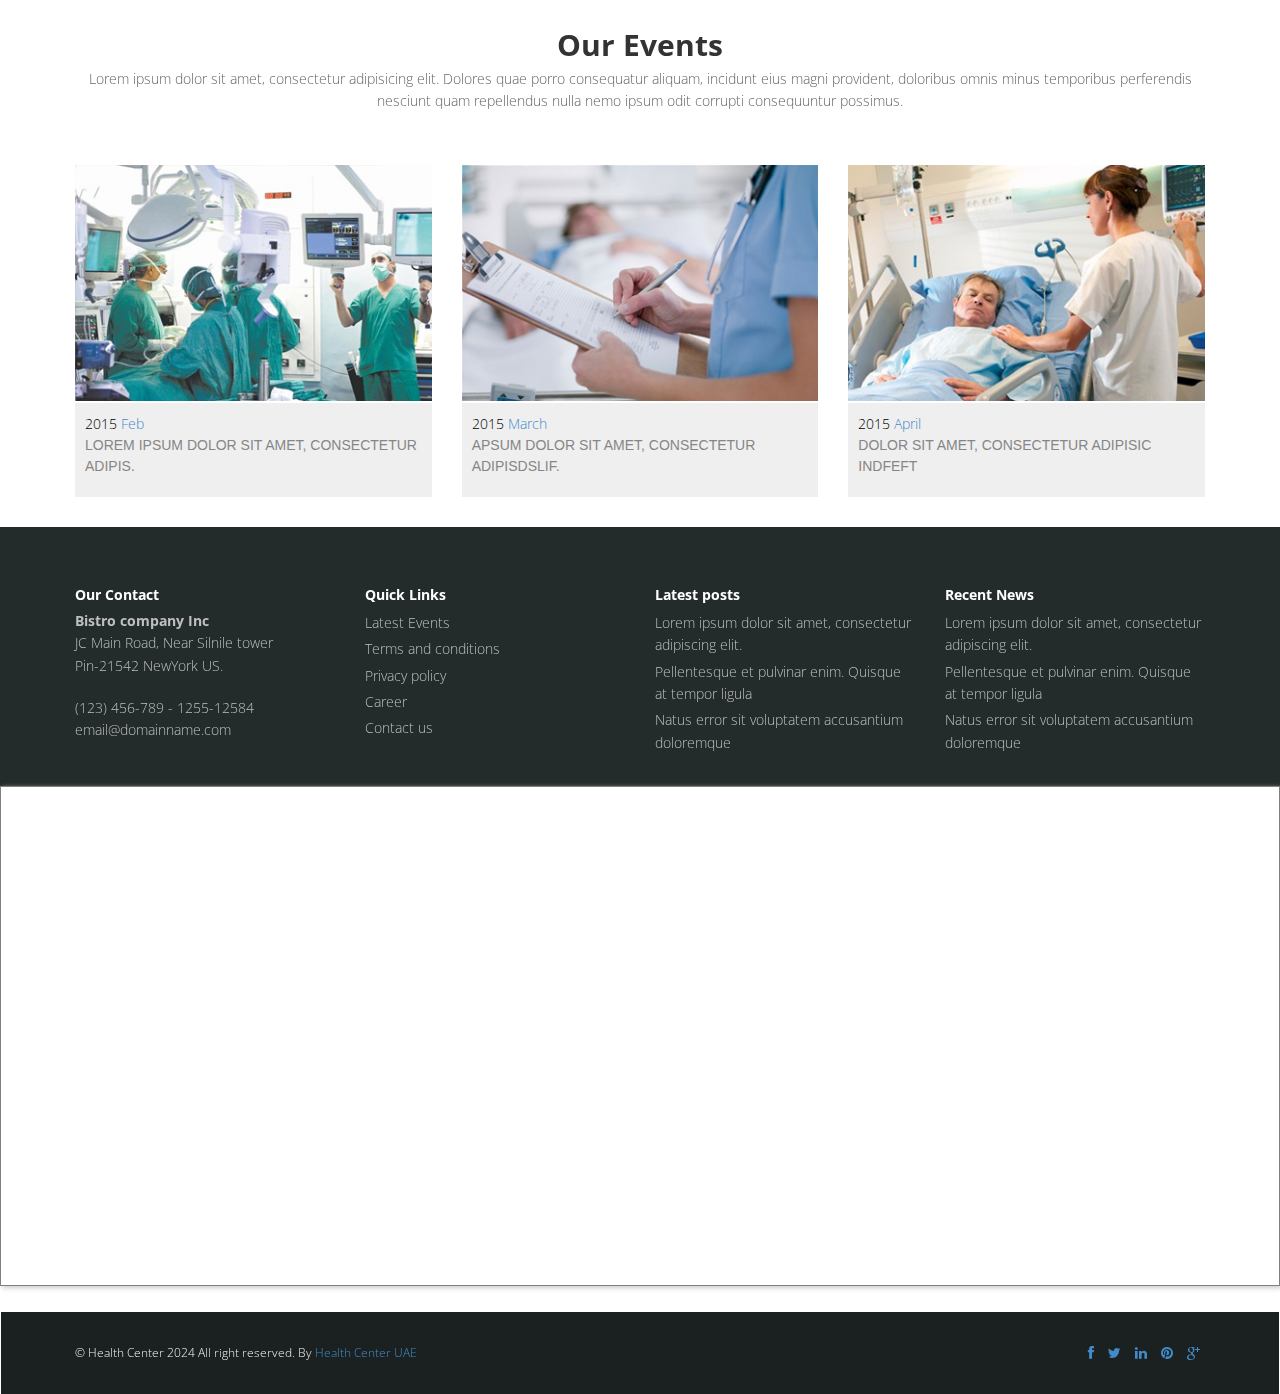
==== commit 41f7f02c: "Update index.html" ====
--- a/index.html
+++ b/index.html
@@ -2,7 +2,7 @@
 <html lang="en">
 <head>
 <meta charset="utf-8">
-<title>Dra Emelym Vitor</title>
+<title>Health Center United Arab Emirates - Dra Emelym Vitor</title>
 <meta name="viewport" content="width=device-width, initial-scale=1.0" />
 <meta name="description" content="" />
 <meta name="author" content="http://webthemez.com" />
@@ -62,7 +62,7 @@
                 <img src="img/slides/3.jpg" alt="" />
                 <div class="flex-caption container">
                     <h3>Best Equipments</h3> 
-<p>Doloribus omnis minus temporibus perferendis ipsa</p>  					
+                    <p>Doloribus omnis minus temporibus perferendis ipsa</p>  					
                 </div>
               </li>
             </ul>
@@ -74,7 +74,8 @@
 	<div class="container">
 		<div class="row">
 			<div class="col-lg-12">
-				<div class="aligncenter"><h1 class="aligncenter">We Care You</h1>Lorem ipsum dolor sit amet, consectetur adipisicing elit. Dolores quae porro consequatur aliquam, incidunt eius magni provident, doloribus omnis minus temporibus perferendis nesciunt quam repellendus nulla nemo ipsum odit corrupti consequuntur possimus.</div>
+				<div class="aligncenter"><h1 class="aligncenter">We Care You</h1>
+                    In the bustling world of Abu Dhabi, amidst the towering skyscrapers and vibrant energy, sometimes we forget to truly care for ourselves. But here, at Health Center UAE, we believe your well-being is our priority. That's why we've woven Pilates into the fabric of our studio, offering a practice that whispers, "We care about you." Pilates and Physioterapy isn't just about sculpting a toned physique. It's a journey of self-discovery and rejuvenation, where each movement becomes a conversation with your body. We guide you to connect with your inner strength, to find that quiet space amidst the city's hum, and to rediscover the joy of mindful movement</div>
 				
 			</div>
 		</div>
@@ -142,7 +143,7 @@
                                  <img src="img/5.png" alt="" />
                             </div>
                             <div class="media-body">
-                                <h4 class="media-heading">Eye Care</h4>
+                                <h4 class="media-heading">Acunputure</h4>
                                 <p>Morbi vitae tortor tempus, placerat leo et, suscipit lectus. Phasellus ut euismod massa, eu eleifend ipsum.</p>
                             </div>
                         </div>
@@ -293,32 +294,10 @@
 			</div>
 		</div>
 	</div>
-	<div id="sub-footer">
-		<div class="container">
-			<div class="row">
-				<div class="col-lg-6">
-					<div class="copyright">
-						<p>
-							<span>&copy; Touch Hospital Medical 2015 All right reserved. By </span><a href="http://webthemez.com" Bistro="_blank">WebThemez</a>
-						</p>
-					</div>
-				</div>
-				<div class="col-lg-6">
-					<ul class="social-network">
-						<li><a href="#" data-placement="top" title="Facebook"><i class="fa fa-facebook"></i></a></li>
-						<li><a href="#" data-placement="top" title="Twitter"><i class="fa fa-twitter"></i></a></li>
-						<li><a href="#" data-placement="top" title="Linkedin"><i class="fa fa-linkedin"></i></a></li>
-						<li><a href="#" data-placement="top" title="Pinterest"><i class="fa fa-pinterest"></i></a></li>
-						<li><a href="#" data-placement="top" title="Google plus"><i class="fa fa-google-plus"></i></a></li>
-					</ul>
-				</div>
-			</div>
-		</div>
-	</div>
-	</footer>
 </div>
-<a href="#" class="scrollup"><i class="fa fa-angle-up active"></i></a>
-<!-- javascript
+ <a href="#" class="scrollup"><i class="fa fa-angle-up active"></i></a>
+
+ <!-- javascript
     ================================================== -->
 <!-- Placed at the end of the document so the pages load faster -->
 <script src="js/jquery.js"></script>
@@ -330,6 +309,54 @@
 <script src="js/portfolio/setting.js"></script>
 <script src="js/jquery.flexslider.js"></script>
 <script src="js/animate.js"></script>
-<script src="js/custom.js"></script> 
+<script src="js/custom.js"></script>
+ </div>
+ 
+ <title>Google Map Health Center</title>
+ <style>
+    .map-container {
+       width: 100%;
+       height: 500px;
+       margin: 10px 1;
+       /* Add a border and shadow to the container */
+       border: 1px solid gray;
+       box-shadow: 2px 2px 5px #ccc;
+    }
+ </style>
+</head>
+<body>
+ <div class="map-container">
+    <iframe 
+       src="https://www.google.com/maps/embed?pb=!1m18!1m12!1m3!1d3633.026249545851!2d54.45367227697552!3d24.415155612928622!2m3!1f0!2f0!3f0!3m2!1i1024!2i768!4f13.1!3m3!1m2!1s0x3e5e42158b1fb7ed%3A0x195702ac4d6417f3!2sZayed%20Sports%20City!5e0!3m2!1sen!2sae!4v1712498917730!5m2!1sen!2sae"
+       width="100%"
+       height="100%"
+       style="border:0;"
+       allowfullscreen="" loading="lazy"
+       referrerpolicy="no-referrer-when-downgrade">
+    </iframe>
+    <div id="sub-footer">
+		<div class="container">
+			<div class="row">
+				<div class="col-lg-6">
+					<div class="copyright">
+						<p>
+							<span>&copy; Health Center 2024 All right reserved. By </span><a href="http://" Bistro="_blank"> Health Center UAE</a>
+						</p>
+					</div>
+				</div>
+				<div class="col-lg-6">
+					<ul class="social-network">
+						<li><a href="#" data-placement="top" title="Facebook"><i class="fa fa-facebook"></i></a></li>
+						<li><a href="#" data-placement="top" title="Twitter"><i class="fa fa-twitter"></i></a></li>
+						<li><a href="#" data-placement="top" title="Linkedin"><i class="fa fa-linkedin"></i></a></li>
+						<li><a href="#" data-placement="top" title="Pinterest"><i class="fa fa-pinterest"></i></a></li>
+						<li><a href="#" data-placement="top" title="Google plus"><i class="fa fa-google-plus"></i></a></li>
+					</ul>
+				</div>
+			</div>
+		</div>
+	</div>
+	</footer>
 </body>
 </html>
+
